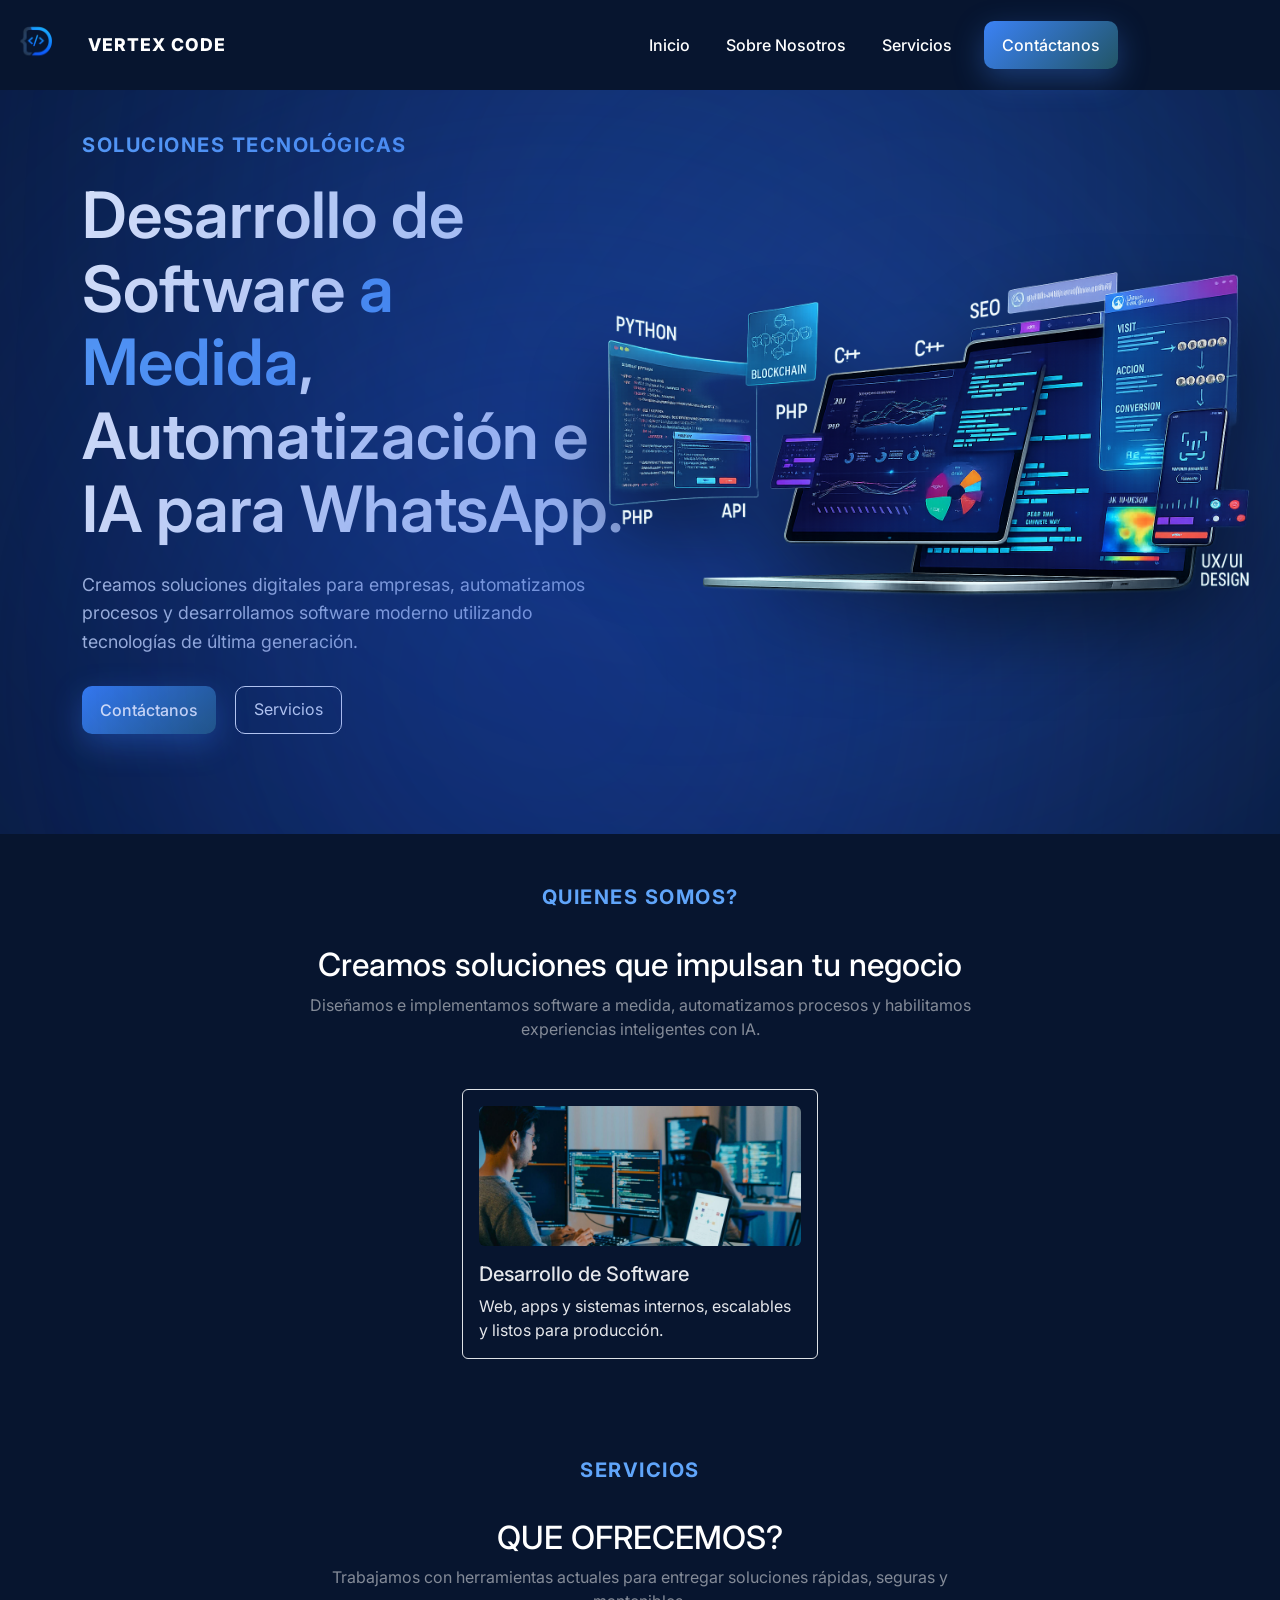
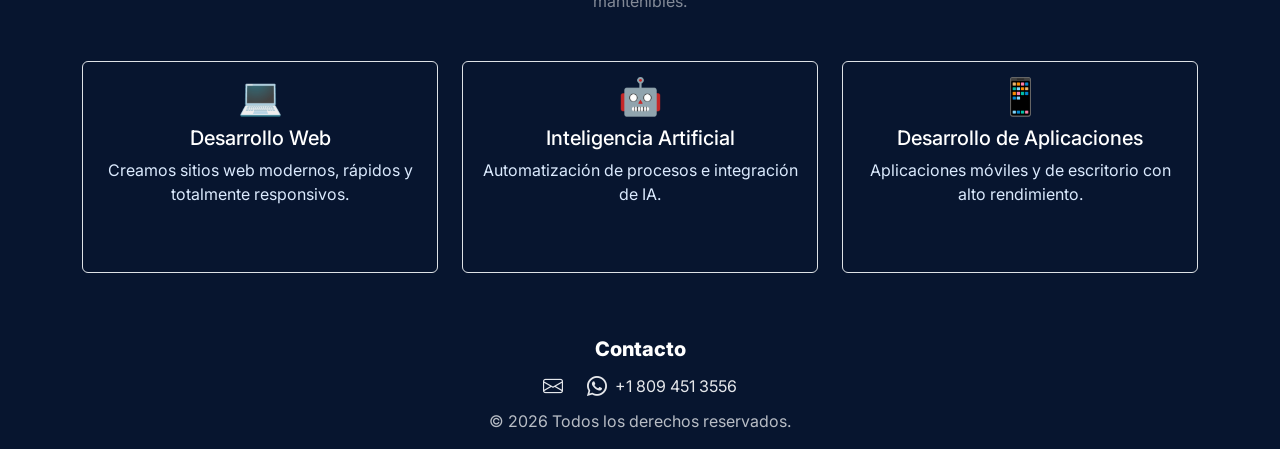
==== index.html @ 4c2af33a "primer commit" ====
<!DOCTYPE html>
<html lang="es">

<head>
    <meta charset="UTF-8">
    <meta name="viewport" content="width=device-width, initial-scale=1.0">
    <link rel="icon" href="assets/logo.png">
    <title>Vertex Code | Desarrollo de Software e IA</title>

    <!-- Bootstrap -->
    <link href="https://cdn.jsdelivr.net/npm/bootstrap@5.3.7/dist/css/bootstrap.min.css" rel="stylesheet">

    <!-- Bootstrap Icons -->
    <link rel="stylesheet"
        href="https://cdn.jsdelivr.net/npm/bootstrap-icons@1.13.1/font/bootstrap-icons.min.css">

    <!-- CSS -->
    <link rel="stylesheet" href="css/style.css">
    <link rel="stylesheet" href="css/responsive.css">

</head>

<body>

    <!-- ===================== NAVBAR ===================== -->

    <header>

        <nav class="navbar navbar-expand-lg fixed-top">

            <div class="container">

                <a class="navbar-brand d-flex align-items-center gap-2" href="#">
                    <img src="assets/logo.png" alt="Vertex Code" class="navbar-logo">
                    <span class="navbar-brand-text">VERTEX CODE</span>
                </a>

                <button class="navbar-toggler"
                    data-bs-toggle="collapse"
                    data-bs-target="#menu">

                    <span class="navbar-toggler-icon"></span>

                </button>

                <div class="collapse navbar-collapse"
                    id="menu">

                    <ul class="navbar-nav ms-auto">

                        <li class="nav-item">
                            <a href="#inicio" class="nav-link">
                                Inicio
                            </a>
                        </li>

                        <li class="nav-item">
                            <a href="#servicios" class="nav-link">
                                Sobre Nosotros
                            </a>
                        </li>

                        <li class="nav-item">
                            <a href="#contacto" class="nav-link">
                                Servicios
                            </a>
                        </li>

                    </ul>

                    <a href="#contacto"
                        class="btn btn-primary ms-lg-4">

                        Contáctanos

                    </a>

                </div>

            </div>

        </nav>

    </header>

    <!-- ===================== HERO ===================== -->

    <main>

        <section id="inicio" class="hero">

            <div class="container">

                <div class="row align-items-center">

                    <!-- Texto -->

                    <div class="col-lg-6">

                        <span class="hero-tag">
                            SOLUCIONES TECNOLÓGICAS
                        </span>

                        <h1>

                            Desarrollo de Software
                            <span>a Medida</span>,
                            Automatización e IA
                            para WhatsApp.

                        </h1>

                        <p>

                            Creamos soluciones digitales para empresas,
                            automatizamos procesos y desarrollamos software
                            moderno utilizando tecnologías de última generación.

                        </p>

                        <div class="hero-buttons">

                            <a href="#contacto"
                                class="btn btn-primary">

                                Contáctanos

                            </a>

                            <a href="#servicios"
                                class="btn btn-outline-light">

                                Servicios

                            </a>

                        </div>

                    </div>

                    <!-- Imagen -->

                    <div class="col-lg-6">

                        <div class="hero-image">

                            <img
                                src="assets/image-baner.png"
                                class="img-fluid"
                                alt="Software Development">

                        </div>

                    </div>

                </div>

            </div>

        </section>

    </main>

    <!-- ===================== NOSOTROS ===================== -->

    <section id="nosotros" class="py-5">
        <div class="container">
            <div class="text-center mb-5">
                <span class="hero-tag">QUIENES SOMOS?</span>
                <h2 class="mt-3">Creamos soluciones que impulsan tu negocio</h2>
                <p class="text-center text-white-50 mx-auto" style="max-width: 700px;">
                    Diseñamos e implementamos software a medida, automatizamos procesos y habilitamos experiencias inteligentes con IA.
                </p>
            </div>

            <div class="row g-4 justify-content-center">
                <div class="col-md-6 col-lg-4">
                    <div class="card bg-transparent border" style="border-color: rgba(255,255,255,0.15);">
                        <div class="card-body">
                            <img src="assets/image.png" alt="Desarrollo" class="mb-3 rounded" style="height: 140px; object-fit: cover; width: 100%;"/>
                            <h5 class="card-title desarrollo-nosotros-text">Desarrollo de Software</h5>
                            <p class="card-text nosotros-text">Web, apps y sistemas internos, escalables y listos para producción.</p>
                        </div>
                    </div>
                </div>

            </div>
        </div>
    </section>

    <!-- ===================== servicios ===================== -->

    <section id="servicios" class="py-5">
        <div class="container">
            <div class="text-center mb-5">
                <span class="hero-tag">SERVICIOS</span>
                <h2 class="mt-3">QUE OFRECEMOS?</h2>
                <p class="text-center text-white-50 mx-auto" style="max-width: 700px;">
                    Trabajamos con herramientas actuales para entregar soluciones rápidas, seguras y mantenibles.
                </p>
            </div>

            <div class="row g-4 justify-content-center">
                <div class="col-md-6 col-lg-4">
                    <div class="card bg-transparent border" style="border-color: rgba(255,255,255,0.15);">
                        <div class="card-body text-center">
                            <div class="servicio-emoticono" aria-hidden="true">💻</div>
                            <h5 class="card-title">Desarrollo Web</h5>
                            <p class="card-text text-white-50">Creamos sitios web modernos, rápidos y totalmente responsivos.</p>
                        </div>
                    </div>
                </div>

                <div class="col-md-6 col-lg-4">
                    <div class="card bg-transparent border" style="border-color: rgba(255,255,255,0.15);">
                        <div class="card-body text-center">
                            <div class="servicio-emoticono" aria-hidden="true">🤖</div>
                            <h5 class="card-title">Inteligencia Artificial</h5>
                            <p class="card-text text-white-50">Automatización de procesos e integración de IA.</p>
                        </div>
                    </div>
                </div>

                <div class="col-md-6 col-lg-4">
                    <div class="card bg-transparent border" style="border-color: rgba(255,255,255,0.15);">
                        <div class="card-body text-center">
                            <div class="servicio-emoticono" aria-hidden="true">📱</div>
                            <h5 class="card-title">Desarrollo de Aplicaciones</h5>
                            <p class="card-text text-white-50">Aplicaciones móviles y de escritorio con alto rendimiento.</p>
                        </div>
                    </div>
                </div>
            </div>
        </div>
    </section>

    <!-- ===================== FOOTER ===================== -->

    <footer id="contacto" class="py-3">

        <div class="container">
            <div class="d-flex flex-column align-items-center text-center">
                <h5 class="footer-subtitle">Contacto</h5>

                <div class="d-flex flex-wrap justify-content-center align-items-center gap-3 footer-compact">
                    <div class="d-flex align-items-center gap-2 footer-info mb-0">
                        <i class="bi bi-envelope fs-5"></i>
                        <span></span>
                    </div>

                    <div class="d-flex align-items-center gap-2 footer-info mb-0">
                        <i class="bi bi-whatsapp fs-5"></i>
                        <span>+1 809 451 3556</span>
                    </div>
                </div>

                <div class="footer-copy mt-2">© <span id="year"></span> Todos los derechos reservados.</div>
            </div>
        </div>

    </footer>

    <script>
        document.getElementById('year').textContent = new Date().getFullYear();
    </script>


    <script src="https://cdn.jsdelivr.net/npm/bootstrap@5.3.7/dist/js/bootstrap.bundle.min.js"></script>

    <script src="app.js"></script>

</body>

</html>
---- css/style.css ----
@import
url('https://fonts.googleapis.com/css2?family=inter:wgh@300;400;500;600;700;800;900&display=swap');

:root{
    --primary:#3b82f6;
    --secondary:2563EB;
    --dark:#07152f;
    --text:#ffffff;
    --text-ligth:#bfc8da;
    --border:rgba(255,255,255,0.8);
}

*{
    margin:0;
    padding:0;
    box-sizing:border-box;
}

html{
    scroll-behavior:smooth;
}

body{
    font-family:"inter",sans-serif;
    background-color:var(--dark);
    color:var(--text);
    overflow-x:hidden;
}

a{
    text-decoration:none;
}

img{
    max-width:100%;
    display:block;
}

.navbar{
    padding:10px 0; /* navbar más delgadito */
    transition:35s;
    background: #07152f; /* quitar transparencia de la zona del navbar */
}



.navbar-brand img.navbar-logo{
    height: 60px;
    width: auto;
}

.navbar-brand{
    align-items: center;
}

.navbar-brand-text{
    font-weight: 800;
    letter-spacing: 1px;
    font-size: 1.1rem;
    color: var(--text);
    white-space: nowrap;
    margin-left: 0 !important;
}

.navbar-brand img.navbar-logo{
    margin-right: 0 !important;
}

/* Mantener logo + texto pegados al lado izquierdo (sin margen por Bootstrap) */
.navbar .container{
    padding-left: 0 !important;
    margin-left: -10px;
}


.navbar-brand{
    padding-left: 0 !important;
    margin-left: 0 !important;
}



.nav-link{
    color:var(--text);
    margin-left:20px;
    font-weight:500;
    transition:0.3s;
}

.nav-link:hover{
    color:var(--primary);
}

/* Asegura que el link activo tenga el mismo color base que los demás */
.nav-link.active{
    color:var(--text) !important;
}



.btn-primary{
    background: linear-gradient(135deg,#3b82f6, #256);
    border:none;
    padding:12px 18px;
    border-radius:10px;
    font-weight:500;
    box-shadow:0 10px 30px rgba(59,130,246,0.35);

}

.btn-primary:hover{
    transform:translateY(-3px);
}


.hero{
    position:relative;
    overflow:hidden;
    padding:130px 0;
    padding-bottom: 100px;

}

.hero::before{
    content:"";
    position:absolute;

    width:700px;
    height:700px;

    background:#2563EB;
    border-radius:50%;
    filter:blur(350px);
    opacity:15px;
    right:250px;
    top:-150px;
}

.hero::after{
    content:"";
    position:absolute;
    width:600px;
    height:600px;
    background:#1d4ed8;
    border-radius:50%;
    filter:blur(290px);
    opacity:12px;
    left:250px;
    bottom:-150px;
}

.hero-container{
    position:relative;
    z-index:5;

}

.hero-tag{
    display:inline-block;
    color:#60a5fa;
    font-weight:700;
    letter-spacing:1.5px;
    margin-bottom:18px;
    font-size:1.25rem;
}

.hero h1{
    font-size:clamp(2.4rem,5vw,4.5rem);
    font-weight:600;
    line-height:1.15;
}

.hero h1 span{
    color:#60a5fa;
}

.hero p{
    margin-top:25px;
    color:var(--text-ligth);
    font-size:1.1125rem;
    line-height:1.6;
    max-width:600px;
}

.hero-buttons{
    display:flex;
    gap: 19px;
    margin-top:30px;
    flex-wrap:wrap;
}

.btn-outline-light{
    border-radius:10px;
    padding:10px 18px;
}


.hero-image{
    position:relative;
    display:flex;
    justify-content:center;
}

.hero-image::before{
    content:"";
    position:absolute;
    width:400px;    
    height:400px;
    background:#3b82f6;
    border-radius:50%;
    filter:blur(290px);
    opacity:25px;
}


.hero-image img{
    width:120%;
    max-width:700px;
    position:relative;
    z-index:2;
    animation:float 6s ease-in-out infinite;
    filter:drop-shadow(0 40px 40px rgba(0,0,0,0.45));
}

@keyframes Float{
    0%{
        transform:translateY(0px);
    }
    50%{
        transform:translateY(-18px);
    }
    100%{
        transform:translateY(0px);
    }
}

/* --- Fix de contraste para el texto en “Sobre Nosotros” --- */
.nosotros-text,
.desarrollo-nosotros-text{
    color:#e5e7eb !important;
    opacity:1;
}

.servicio-emoticono{
    font-size: 2.25rem;
    line-height: 1;
    margin-bottom: 12px;
}

.card .card-body{
    min-height: 210px;
}

/* Mejora contraste para el texto de la sección de servicios */
#servicios .card-title{
    color: var(--text) !important;
}

#servicios .card-text{
    color: #dbeafe !important; /* azul claro legible sobre fondo oscuro */
    opacity: 1 !important;
}


/* ===================== FOOTER ===================== */
#footer{
    background: linear-gradient(135deg, rgba(59,130,246,0.30) 0%, rgba(29,78,216,0.55) 35%, rgba(7,21,47,0.98) 100%);
    border-top: 1px solid rgba(59,130,246,0.35);
}



.footer-subtitle{
    color: var(--text);
    font-weight: 800;
    margin-bottom: 10px;
}

.footer-text{
    color: #dbeafe;
    opacity: 0.95;
}

.footer-info{
    color: #e5e7eb;
}

.footer-info span{
    color: #e5e7eb;
}

.footer-brand{
    font-weight: 900;
    letter-spacing: 1px;
    color: var(--text);
    margin-bottom: 8px;
}

.footer-copy{
    color: rgba(229,231,235,0.8);
}
---- css/responsive.css ----
@media(max-width:991px){
    .navbar-brand-text{
        font-size: 1rem;
    }

    .navbar-brand img.navbar-logo{
        height: 52px;
    }

    .hero{
        text-align:center;
        padding:120px;
    }

    .hero p{
        margin:auto;
        margin-top:20px;
    }

    .hero-buttons{
        justify-content:center;
    }

    .hero-images{
        margin-top:60px;
    }

        .navbar-collapse{
        margin-top:15px;
        padding:20px;
        background:rgba(7,21,47,0.96);
        backdrop-filter:blur(15px);
        border:1px solid rgba(255,255,255,0.8);
        border-radius:16px;
        box-shadow:0 20px 50px rgba(0,0,0,0.35);
    }

    .navbar-nav{
        gap:10px;

    }

    .nav-link{
        margin-left:0;
        padding:15px 0px;
    }

    .navbar .btn-primary{
        width:100%;
        margin-top:15px;
    }

    .navbar-toggler{
        border:none;
        box-shadow: none !important;
    }

    .navbar-toggler-icon{
        filter:invert(1);
    }
}


@media(max-width:576px){
    .hero{
        padding:100px 70px;
    }

    .hero h1{
        font-size:2rem;
    }

    .hero p{
        font-size:1rem;
    }

    .hero-image::before{
        width:250px;    
        height:250px;
    }

    .btn{
        width:100%;
    }


    .hero-buttons{
        flex-direction:column;
        gap:10px;
    }
}
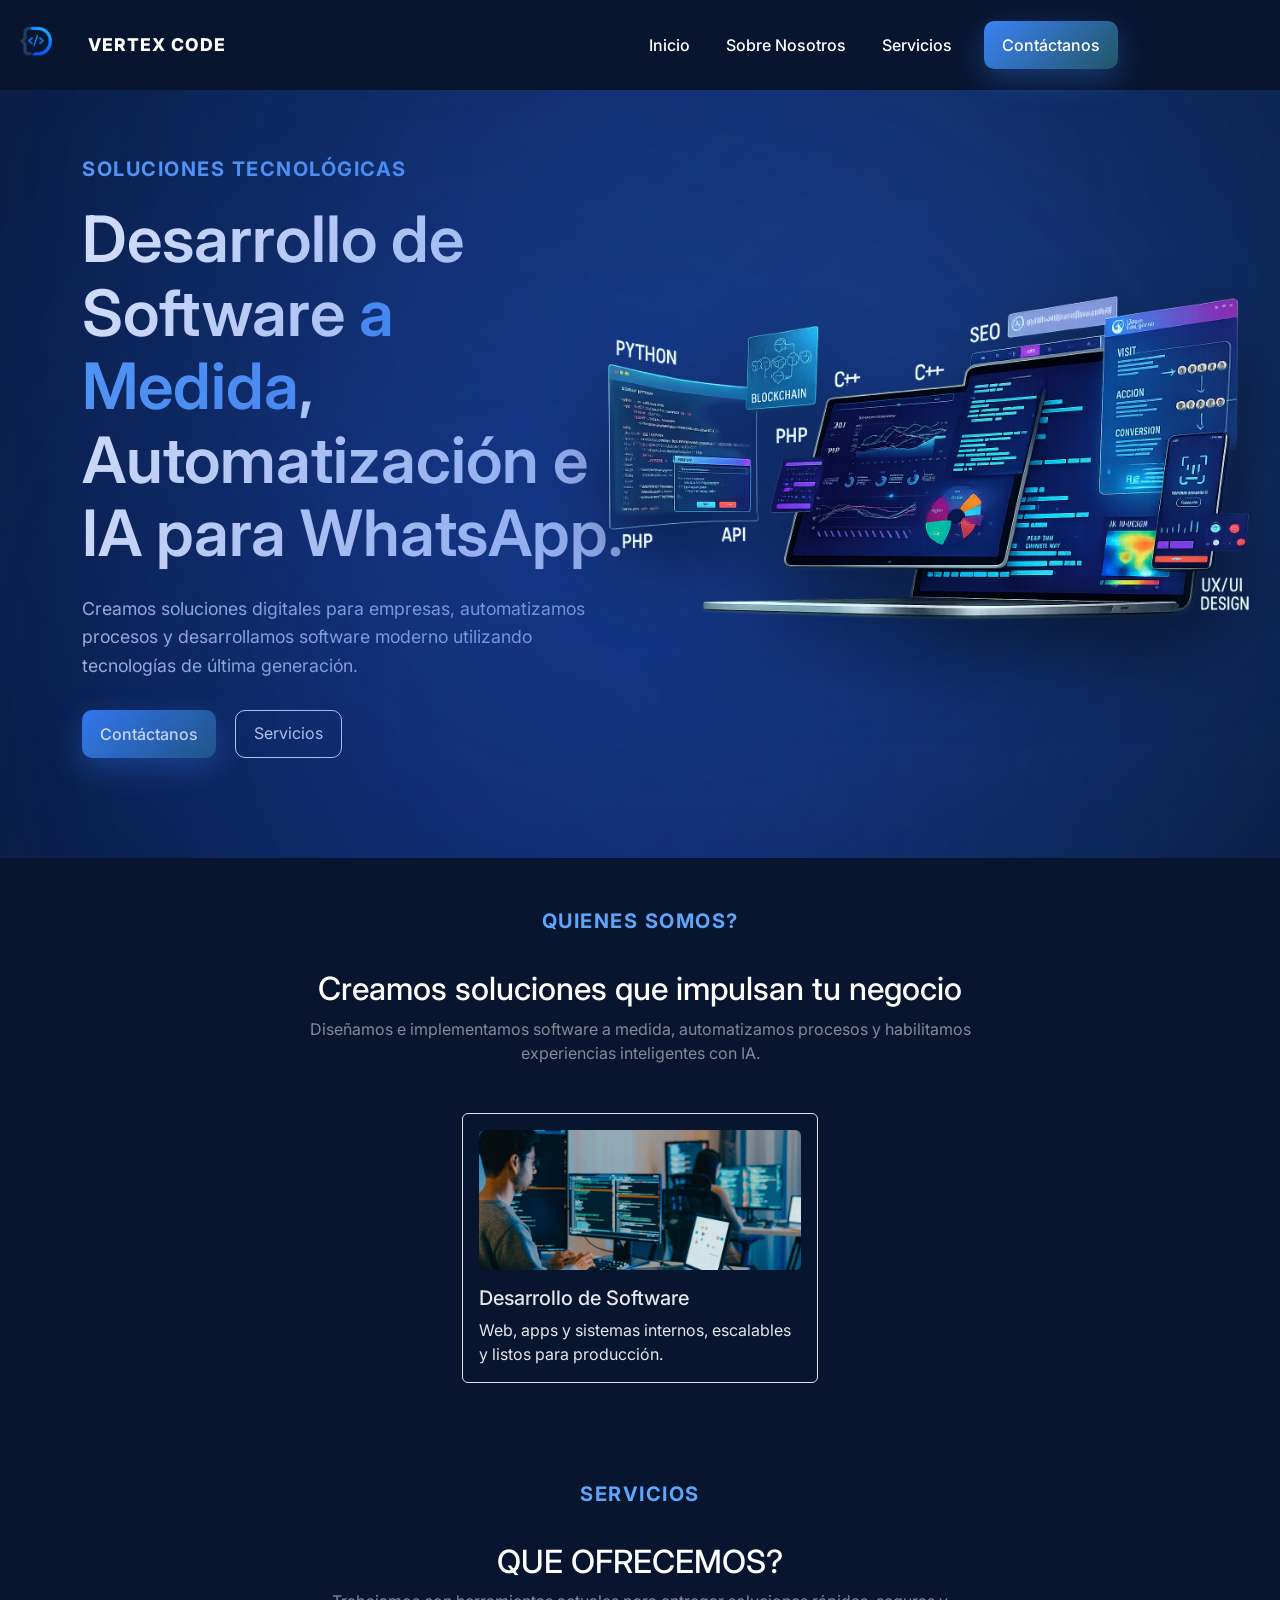
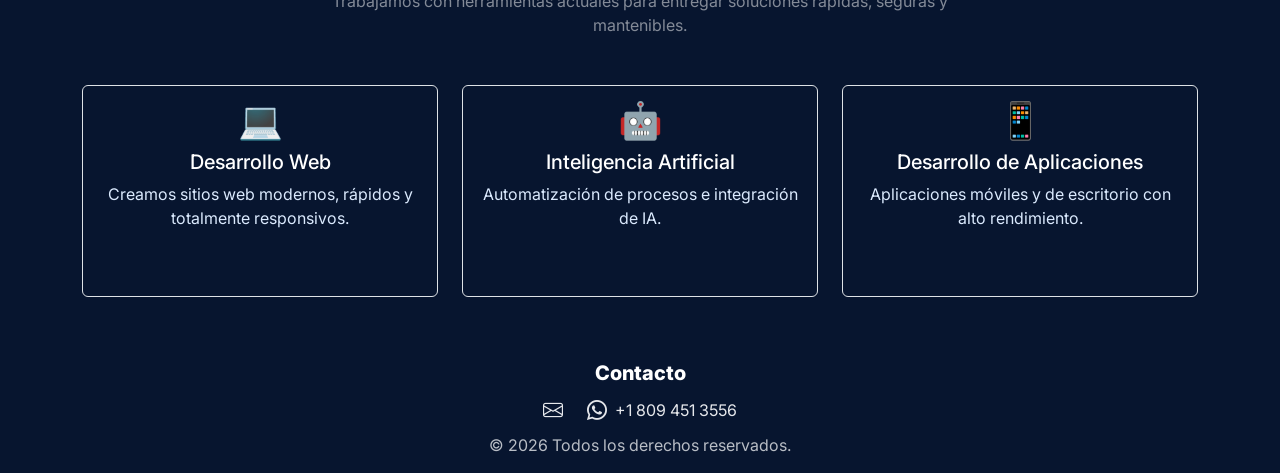
==== commit 36df48b8: "verificacion" ====
--- a/index.html
+++ b/index.html
@@ -4,8 +4,35 @@
 <head>
     <meta charset="UTF-8">
     <meta name="viewport" content="width=device-width, initial-scale=1.0">
+    <?xml version="1.0" encoding="UTF-8"?>
+    <urlset xmlns="http://www.sitemaps.org/schemas/sitemap/0.9">
+    <url>
+    <loc>https://vertex-code-nine.vercel.app/</loc>
+    </url>
+    </urlset>
     <link rel="icon" href="assets/logo.png">
     <title>Vertex Code | Desarrollo de Software e IA</title>
+    <meta name="description" content="desarrollo web y automatizacion de procesos para empresas">
+    <meta name="google-site-verification" content="9OoUeMVNwV5r48ANC_k1u43MdmJPaDGfIv_kda-VFWk" />
+    <meta name="robots" content="index, follow">
+    <link rel="canonical" href="https://vertex-code-nine.vercel.app/">
+
+    <!--Whatsapp metas-->
+    <meta property="og:title" content="Vertex Code">
+    <meta property="og:title" content="automacizacion de empresas, mejorando su desarrollo y productividad">
+    <meta property="og:image" content="https://vertex-code-nine.vercel.app/vetex.png">
+    <meta property="url" content="https://vertex-code-nine.vercel.app/">
+    <meta property="og:title" content="website">
+
+    <!--X metas card-->
+    <meta name="twitter:card" content="summary_large_image">
+    <meta name="twitter:tittle" content="Vertex Code">
+    <meta name="twitter:description" content="Desarrollo web y automatizacion de procesos">
+    <meta name="twitter:image" content="https://vertex-code-nine.vercel.app/vetex.png">
+
+    <!--EXTRAS-->
+    <meta name="author" content="Vertex Code">
+    <meta name="keywords" content="Desarrollo web, IA, Automatizacion, crecimiento,Apis, asesoria,Tecnologia,Servicios, Mejoria,Empresas">
 
     <!-- Bootstrap -->
     <link href="https://cdn.jsdelivr.net/npm/bootstrap@5.3.7/dist/css/bootstrap.min.css" rel="stylesheet">
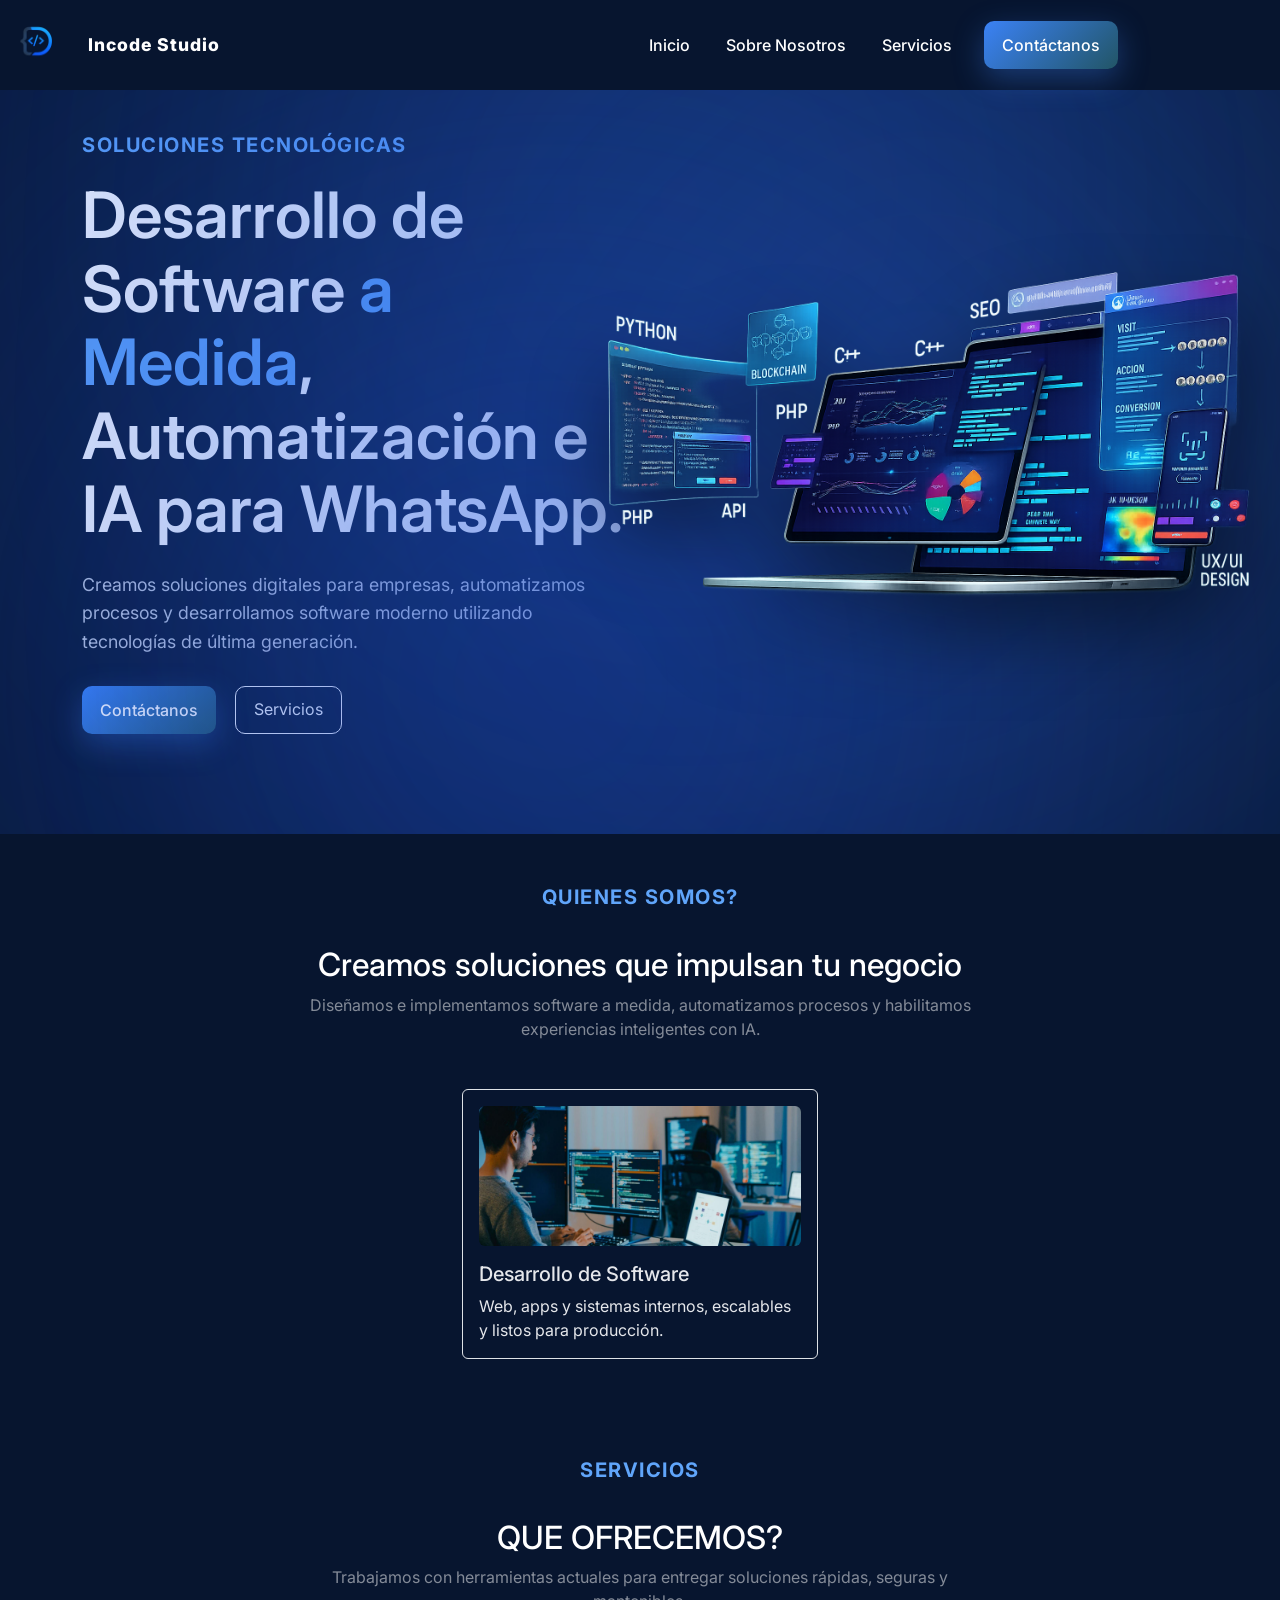
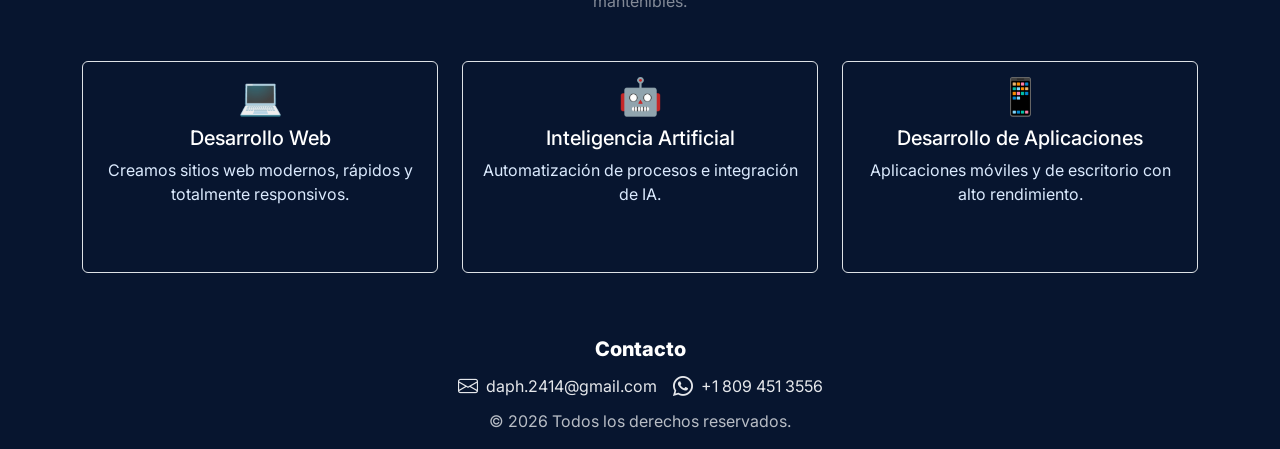
==== commit 6a86e0c8: "..." ====
--- a/index.html
+++ b/index.html
@@ -4,34 +4,29 @@
 <head>
     <meta charset="UTF-8">
     <meta name="viewport" content="width=device-width, initial-scale=1.0">
-    <?xml version="1.0" encoding="UTF-8"?>
-    <urlset xmlns="http://www.sitemaps.org/schemas/sitemap/0.9">
-    <url>
-    <loc>https://vertex-code-nine.vercel.app/</loc>
-    </url>
-    </urlset>
-    <link rel="icon" href="assets/logo.png">
-    <title>Vertex Code | Desarrollo de Software e IA</title>
+    <link rel="icon" href="/assets/logo.png" type="image/png">
+    <link rel="apple-touch-icon" href="/assets/logo.png">
+    <title>Incode Studio | Desarrollo de Software e IA</title>
     <meta name="description" content="desarrollo web y automatizacion de procesos para empresas">
     <meta name="google-site-verification" content="9OoUeMVNwV5r48ANC_k1u43MdmJPaDGfIv_kda-VFWk" />
     <meta name="robots" content="index, follow">
-    <link rel="canonical" href="https://vertex-code-nine.vercel.app/">
+    <link rel="canonical" href="https://vercel-code-one.vercel.app/">
 
     <!--Whatsapp metas-->
     <meta property="og:title" content="Vertex Code">
     <meta property="og:title" content="automacizacion de empresas, mejorando su desarrollo y productividad">
-    <meta property="og:image" content="https://vertex-code-nine.vercel.app/vetex.png">
-    <meta property="url" content="https://vertex-code-nine.vercel.app/">
+    <meta property="og:image" content="https://vercel-code-one.vercel.app/vetex.png">
+    <meta property="url" content="https://vercel-code-one.vercel.app/">
     <meta property="og:title" content="website">
 
     <!--X metas card-->
     <meta name="twitter:card" content="summary_large_image">
     <meta name="twitter:tittle" content="Vertex Code">
     <meta name="twitter:description" content="Desarrollo web y automatizacion de procesos">
-    <meta name="twitter:image" content="https://vertex-code-nine.vercel.app/vetex.png">
+    <meta name="twitter:image" content="https://vercel-code-one.vercel.app/vetex.png">
 
     <!--EXTRAS-->
-    <meta name="author" content="Vertex Code">
+    <meta name="author" content="Daphne De Jesus">
     <meta name="keywords" content="Desarrollo web, IA, Automatizacion, crecimiento,Apis, asesoria,Tecnologia,Servicios, Mejoria,Empresas">
 
     <!-- Bootstrap -->
@@ -59,7 +54,7 @@
 
                 <a class="navbar-brand d-flex align-items-center gap-2" href="#">
                     <img src="assets/logo.png" alt="Vertex Code" class="navbar-logo">
-                    <span class="navbar-brand-text">VERTEX CODE</span>
+                    <span class="navbar-brand-text">Incode Studio</span>
                 </a>
 
                 <button class="navbar-toggler"
@@ -82,13 +77,13 @@
                         </li>
 
                         <li class="nav-item">
-                            <a href="#servicios" class="nav-link">
+<a href="#nosotros" class="nav-link">
                                 Sobre Nosotros
                             </a>
                         </li>
 
                         <li class="nav-item">
-                            <a href="#contacto" class="nav-link">
+<a href="#servicios" class="nav-link">
                                 Servicios
                             </a>
                         </li>
@@ -272,7 +267,7 @@
                 <div class="d-flex flex-wrap justify-content-center align-items-center gap-3 footer-compact">
                     <div class="d-flex align-items-center gap-2 footer-info mb-0">
                         <i class="bi bi-envelope fs-5"></i>
-                        <span></span>
+                        <span>daph.2414@gmail.com</span>
                     </div>
 
                     <div class="d-flex align-items-center gap-2 footer-info mb-0">
@@ -294,7 +289,7 @@
 
     <script src="https://cdn.jsdelivr.net/npm/bootstrap@5.3.7/dist/js/bootstrap.bundle.min.js"></script>
 
-    <script src="app.js"></script>
+<script src="scripts.js/app.js"></script>
 
 </body>
 
